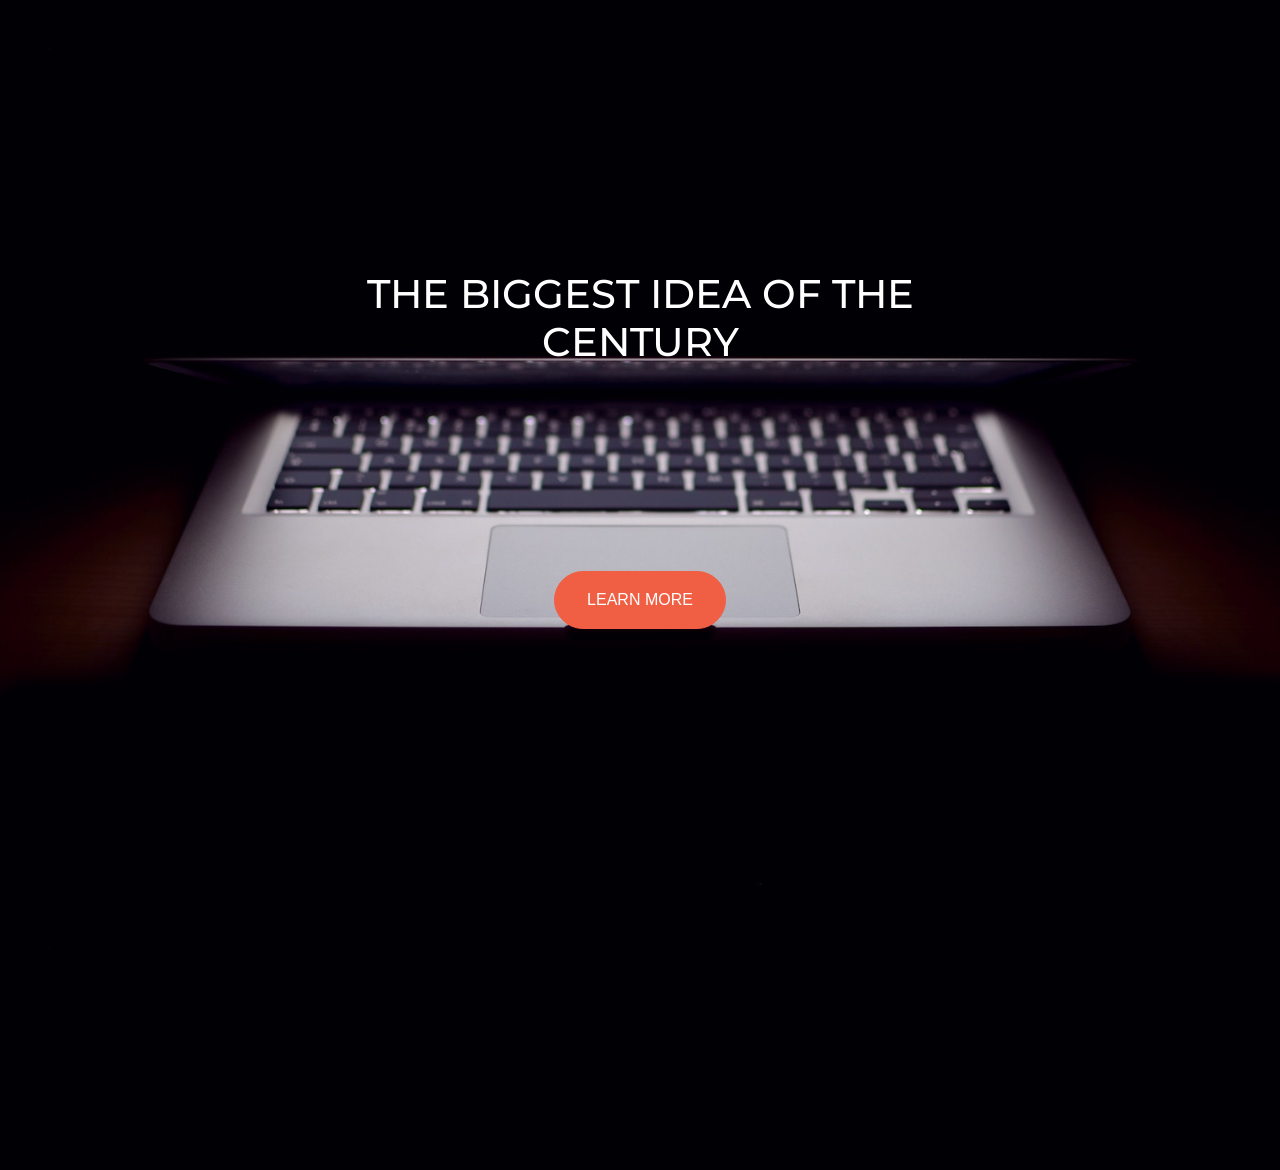
==== index.html @ 9f350d33 "changed name" ====
<!DOCTYPE html>
<html>
  <head>
    <title>Startup</title>

    <link href="https://fonts.googleapis.com/css?family=Montserrat" rel="stylesheet">

    <link rel="stylesheet" href="https://maxcdn.bootstrapcdn.com/bootstrap/4.0.0-alpha.6/css/bootstrap.min.css" integrity="sha384-rwoIResjU2yc3z8GV/NPeZWAv56rSmLldC3R/AZzGRnGxQQKnKkoFVhFQhNUwEyJ" crossorigin="anonymous">

    <link rel="stylesheet" href="startup.css">
  </head>
  <body>
    <div class="header text-center text-white d-flex">
            <div class="container my-auto">
                <div class="row">
                    <div class="col-lg-12 my-auto">
                        <h1 class="text-uppercase faded">
                        The Biggest Idea of the Century
                        </h1>
                        <hr>
                                            <!-- Begin Mailchimp Signup Form -->
                        <link href="//cdn-images.mailchimp.com/embedcode/classic-10_7.css" rel="stylesheet" type="text/css">
                        <style type="text/css">
                            #mc_embed_signup{clear:left; font:14px Helvetica,Arial,sans-serif; }
                            /* Add your own Mailchimp form style overrides in your site stylesheet or in this style block.
                            We recommend moving this block and the preceding CSS link to the HEAD of your HTML file. */
                        </style>
                        <div id="mc_embed_signup">
                        <form action="https://coolwebsite.us20.list-manage.com/subscribe/post?u=013b204b588eee32a9b69cc5a&amp;id=10e1834b64" method="post" id="mc-embedded-subscribe-form" name="mc-embedded-subscribe-form" class="validate" target="_blank" novalidate>
                            <div id="mc_embed_signup_scroll">
                        <div class="indicates-required"><span class="asterisk"></span></div>
                        </div>
                            <div id="mce-responses" class="clear">
                                <div class="response" id="mce-error-response" style="display:none"></div>
                                <div class="response" id="mce-success-response" style="display:none"></div>
                            </div>    <!-- real people should not fill this in and expect good things - do not remove this or risk form bot signups-->
                            <div style="position: absolute; left: -5000px;" aria-hidden="true"><input type="text" name="b_013b204b588eee32a9b69cc5a_10e1834b64" tabindex="-1" value=""></div>
                            <div class="clear"><input class="btn btn-primary" type="submit" value="Learn More" name="subscribe" id="mc-embedded-subscribe" class="button"></div>
                            </div>
                        </form>
                        </div>
                        <script type='text/javascript' src='//s3.amazonaws.com/downloads.mailchimp.com/js/mc-validate.js'></script><script type='text/javascript'>(function($) {window.fnames = new Array(); window.ftypes = new Array();fnames[0]='EMAIL';ftypes[0]='email';fnames[1]='FNAME';ftypes[1]='text';fnames[2]='LNAME';ftypes[2]='text';fnames[3]='ADDRESS';ftypes[3]='address';fnames[4]='PHONE';ftypes[4]='phone';}(jQuery));var $mcj = jQuery.noConflict(true);</script>
                        <!--End mc_embed_signup-->
                    
                </div>
            </div>        
    </div>

    


    <script src="https://code.jquery.com/jquery-3.3.1.slim.min.js" integrity="sha384-q8i/X+965DzO0rT7abK41JStQIAqVgRVzpbzo5smXKp4YfRvH+8abtTE1Pi6jizo" crossorigin="anonymous"></script>
    <script src="https://cdnjs.cloudflare.com/ajax/libs/popper.js/1.14.6/umd/popper.min.js" integrity="sha384-wHAiFfRlMFy6i5SRaxvfOCifBUQy1xHdJ/yoi7FRNXMRBu5WHdZYu1hA6ZOblgut" crossorigin="anonymous"></script>
    <script src="https://stackpath.bootstrapcdn.com/bootstrap/4.2.1/js/bootstrap.min.js" integrity="sha384-B0UglyR+jN6CkvvICOB2joaf5I4l3gm9GU6Hc1og6Ls7i6U/mkkaduKaBhlAXv9k" crossorigin="anonymous"></script>
  </body>
</html>
---- startup.css ----
body,
html {
    height: 100%;
    width: 100%;
}

body {
    font-family: 'Montserrat', sans-serif;
    background-position: center;
    background-image: url(header.jpg);
    background-size: cover;
    height: 100%;
}

.header {
    margin-top: 200px;
    margin-bottom:30px;
    font-size: 2rem;
}

hr {
    max-width: 65px;
    border-width: 3px;
    padding: 85px;
}

.btn-primary {
    background-color: #F05F44;
    border-color: #F05F44;
    text-transform: uppercase;
    border-radius: 300px;
    padding:1rem 2rem;
}

.d-flex {
    justify-content: center;
    margin: 30vh;
}

.btn-primary:hover {
    background-color: #F05F44;
    cursor: pointer;
    border-color: #ee4b08;
    border-width: 5px;
}
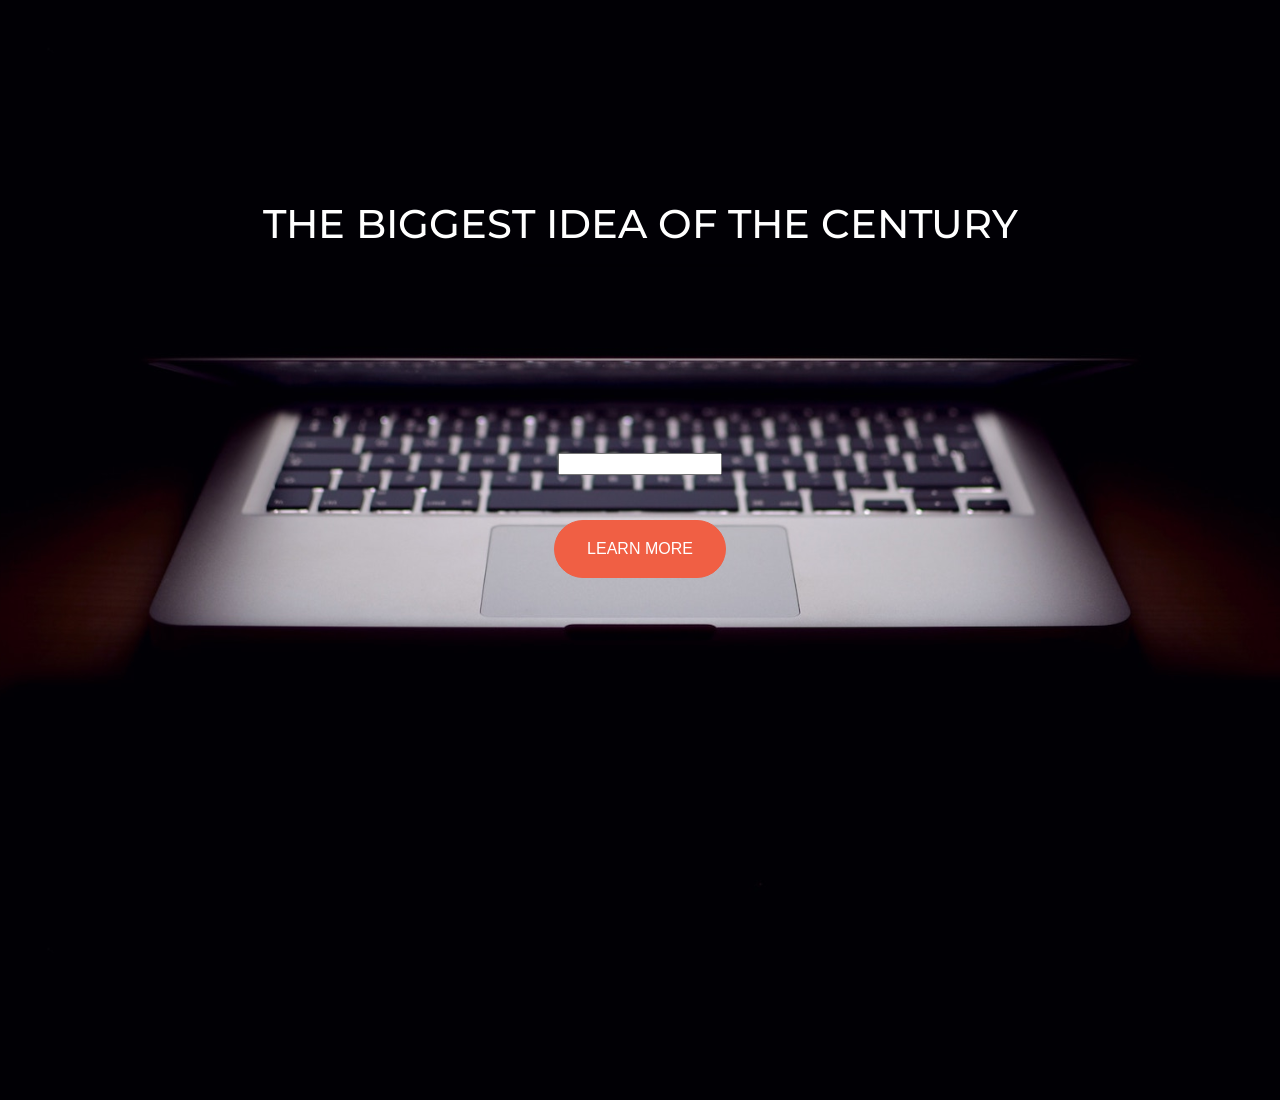
==== commit 8092f735: "Update index.html" ====
--- a/index.html
+++ b/index.html
@@ -7,7 +7,7 @@
 
     <link rel="stylesheet" href="https://maxcdn.bootstrapcdn.com/bootstrap/4.0.0-alpha.6/css/bootstrap.min.css" integrity="sha384-rwoIResjU2yc3z8GV/NPeZWAv56rSmLldC3R/AZzGRnGxQQKnKkoFVhFQhNUwEyJ" crossorigin="anonymous">
 
-    <link rel="stylesheet" href="startup.css">
+    <link rel="stylesheet" href="style.css">
   </head>
   <body>
     <div class="header text-center text-white d-flex">
@@ -34,7 +34,7 @@
                                 <div class="response" id="mce-error-response" style="display:none"></div>
                                 <div class="response" id="mce-success-response" style="display:none"></div>
                             </div>    <!-- real people should not fill this in and expect good things - do not remove this or risk form bot signups-->
-                            <div style="position: absolute; left: -5000px;" aria-hidden="true"><input type="text" name="b_013b204b588eee32a9b69cc5a_10e1834b64" tabindex="-1" value=""></div>
+                            <div aria-hidden="true"><input type="text" name="b_013b204b588eee32a9b69cc5a_10e1834b64" tabindex="-1" value=""></div>
                             <div class="clear"><input class="btn btn-primary" type="submit" value="Learn More" name="subscribe" id="mc-embedded-subscribe" class="button"></div>
                             </div>
                         </form>
--- a/style.css
+++ b/style.css
@@ -0,0 +1,43 @@
+body,
+html {
+    height: 100%;
+    width: 100%;
+}
+
+body {
+    font-family: 'Montserrat', sans-serif;
+    background-position: center;
+    background-image: url(header.jpg);
+    background-size: cover;
+    height: 100%;
+}
+
+.header {
+    margin-top: 200px;
+    margin-bottom:30px;
+    font-size: 2rem;
+}
+
+hr {
+    max-width: 65px;
+    border-width: 3px;
+    padding: 85px;
+}
+
+.btn-primary {
+    background-color: #F05F44;
+    border-color: #F05F44;
+    text-transform: uppercase;
+    border-radius: 300px;
+    padding:1rem 2rem;
+    justify-content: center;
+    margin: 5vh;
+}
+
+
+.btn-primary:hover {
+    background-color: #F05F44;
+    cursor: pointer;
+    border-color: #ee4b08;
+    border-width: 5px;
+}
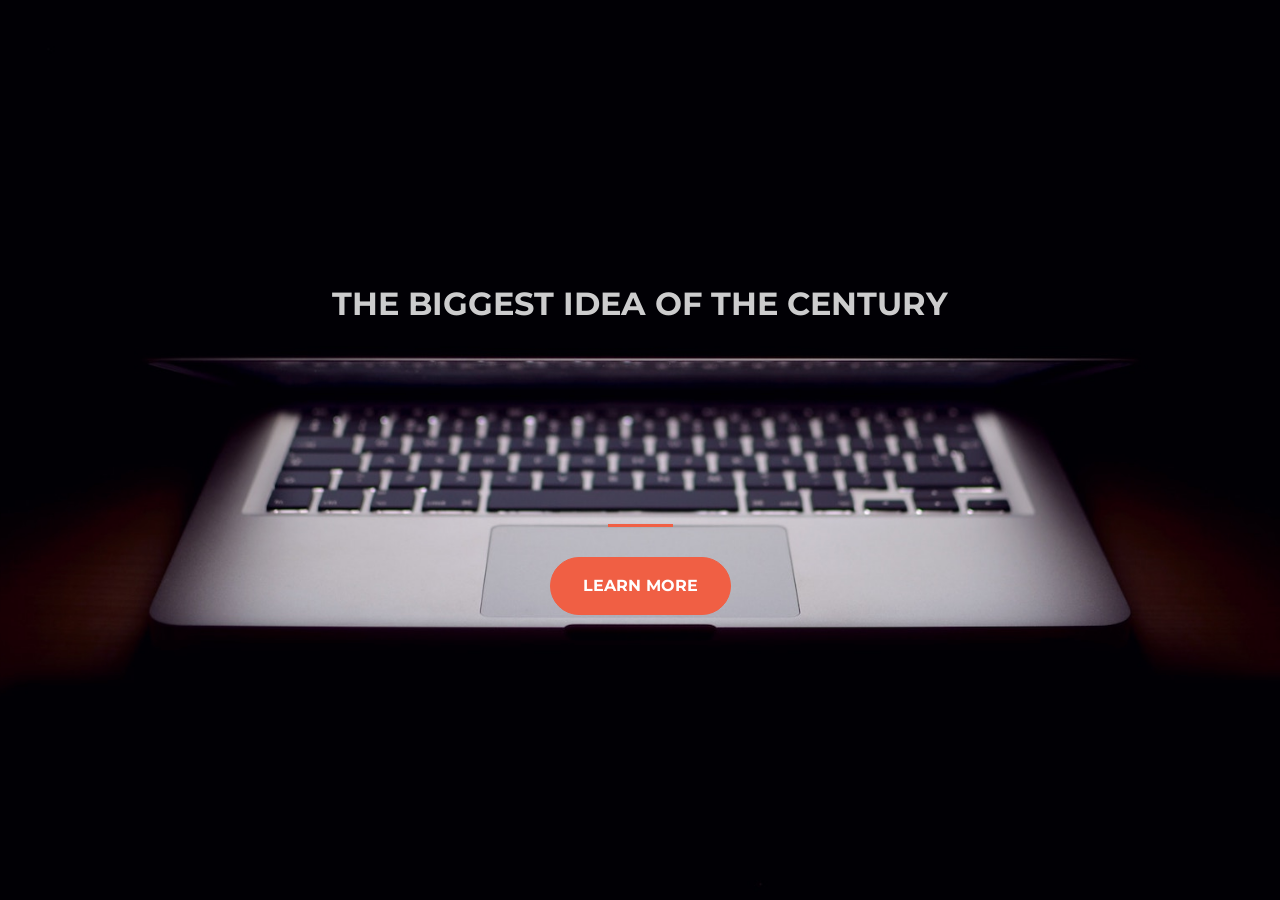
==== commit 115d767f: "changed code" ====
--- a/index.html
+++ b/index.html
@@ -3,54 +3,54 @@
   <head>
     <title>Startup</title>
 
+    <!-- Google Fonts -->
     <link href="https://fonts.googleapis.com/css?family=Montserrat" rel="stylesheet">
 
-    <link rel="stylesheet" href="https://maxcdn.bootstrapcdn.com/bootstrap/4.0.0-alpha.6/css/bootstrap.min.css" integrity="sha384-rwoIResjU2yc3z8GV/NPeZWAv56rSmLldC3R/AZzGRnGxQQKnKkoFVhFQhNUwEyJ" crossorigin="anonymous">
+    <!-- Note that the below Bootstrap file is a specific version. If you grab the most
+    current from Bootstrap website, you will see the button grow transition being a lot faster
+    than in my video. Use whichever style sheet you like best! -->
+    <!-- Bootstrap CSS from a CDN. This way you don't have to include the bootstrap file yourself -->
+    <link rel="stylesheet" href="https://maxcdn.bootstrapcdn.com/bootstrap/4.0.0/css/bootstrap.min.css" integrity="sha384-Gn5384xqQ1aoWXA+058RXPxPg6fy4IWvTNh0E263XmFcJlSAwiGgFAW/dAiS6JXm" crossorigin="anonymous">
 
-    <link rel="stylesheet" href="style.css">
+    <!-- My own stylesheet -->
+    <link href="style.css" rel="stylesheet">
   </head>
   <body>
-    <div class="header text-center text-white d-flex">
-            <div class="container my-auto">
-                <div class="row">
-                    <div class="col-lg-12 my-auto">
-                        <h1 class="text-uppercase faded">
-                        The Biggest Idea of the Century
-                        </h1>
-                        <hr>
-                                            <!-- Begin Mailchimp Signup Form -->
-                        <link href="//cdn-images.mailchimp.com/embedcode/classic-10_7.css" rel="stylesheet" type="text/css">
-                        <style type="text/css">
-                            #mc_embed_signup{clear:left; font:14px Helvetica,Arial,sans-serif; }
-                            /* Add your own Mailchimp form style overrides in your site stylesheet or in this style block.
-                            We recommend moving this block and the preceding CSS link to the HEAD of your HTML file. */
-                        </style>
-                        <div id="mc_embed_signup">
-                        <form action="https://coolwebsite.us20.list-manage.com/subscribe/post?u=013b204b588eee32a9b69cc5a&amp;id=10e1834b64" method="post" id="mc-embedded-subscribe-form" name="mc-embedded-subscribe-form" class="validate" target="_blank" novalidate>
-                            <div id="mc_embed_signup_scroll">
-                        <div class="indicates-required"><span class="asterisk"></span></div>
-                        </div>
-                            <div id="mce-responses" class="clear">
-                                <div class="response" id="mce-error-response" style="display:none"></div>
-                                <div class="response" id="mce-success-response" style="display:none"></div>
-                            </div>    <!-- real people should not fill this in and expect good things - do not remove this or risk form bot signups-->
-                            <div aria-hidden="true"><input type="text" name="b_013b204b588eee32a9b69cc5a_10e1834b64" tabindex="-1" value=""></div>
-                            <div class="clear"><input class="btn btn-primary" type="submit" value="Learn More" name="subscribe" id="mc-embedded-subscribe" class="button"></div>
-                            </div>
-                        </form>
-                        </div>
-                        <script type='text/javascript' src='//s3.amazonaws.com/downloads.mailchimp.com/js/mc-validate.js'></script><script type='text/javascript'>(function($) {window.fnames = new Array(); window.ftypes = new Array();fnames[0]='EMAIL';ftypes[0]='email';fnames[1]='FNAME';ftypes[1]='text';fnames[2]='LNAME';ftypes[2]='text';fnames[3]='ADDRESS';ftypes[3]='address';fnames[4]='PHONE';ftypes[4]='phone';}(jQuery));var $mcj = jQuery.noConflict(true);</script>
-                        <!--End mc_embed_signup-->
-                    
+    <header class="startup text-center text-white d-flex">
+      <div class="container my-auto">
+        <div class="row">
+          <div class="col-lg-12 my-auto">
+            <h1 class="text-uppercase faded">
+              <strong>The biggest idea of the century</strong>
+            </h1>
+            <hr>
+          </div>
+          <div class="col-lg-12 my-auto">
+                        <!-- Begin Mailchimp Signup Form -->
+            <link href="//cdn-images.mailchimp.com/embedcode/slim-10_7.css" rel="stylesheet" type="text/css">
+            <style type="text/css">
+                #mc_embed_signup{clear:left; font:14px Helvetica,Arial,sans-serif; }
+                /* Add your own Mailchimp form style overrides in your site stylesheet or in this style block.
+                We recommend moving this block and the preceding CSS link to the HEAD of your HTML file. */
+            </style>
+            <div id="mc_embed_signup">
+            <form action="https://coolwebsite.us20.list-manage.com/subscribe/post?u=013b204b588eee32a9b69cc5a&amp;id=10e1834b64" method="post" id="mc-embedded-subscribe-form" name="mc-embedded-subscribe-form" class="validate" target="_blank" novalidate>
+                <div id="mc_embed_signup_scroll">
+
+                <!-- real people should not fill this in and expect good things - do not remove this or risk form bot signups-->
+                <div style="position: absolute; left: -5000px;" aria-hidden="true"><input type="text" name="b_013b204b588eee32a9b69cc5a_10e1834b64" tabindex="-1" value=""></div>
+                <div class="clear"><input class="btn btn-primary btn-xl" type="submit" value="Learn more" name="subscribe" id="mc-embedded-subscribe" class="button"></div>
                 </div>
-            </div>        
-    </div>
+            </form>
+            </div>
 
-    
+            <!--End mc_embed_signup-->
+            
+          </div>
+        </div>
+      </div>
+    </header>
 
+  </body>
 
-    <script src="https://code.jquery.com/jquery-3.3.1.slim.min.js" integrity="sha384-q8i/X+965DzO0rT7abK41JStQIAqVgRVzpbzo5smXKp4YfRvH+8abtTE1Pi6jizo" crossorigin="anonymous"></script>
-    <script src="https://cdnjs.cloudflare.com/ajax/libs/popper.js/1.14.6/umd/popper.min.js" integrity="sha384-wHAiFfRlMFy6i5SRaxvfOCifBUQy1xHdJ/yoi7FRNXMRBu5WHdZYu1hA6ZOblgut" crossorigin="anonymous"></script>
-    <script src="https://stackpath.bootstrapcdn.com/bootstrap/4.2.1/js/bootstrap.min.js" integrity="sha384-B0UglyR+jN6CkvvICOB2joaf5I4l3gm9GU6Hc1og6Ls7i6U/mkkaduKaBhlAXv9k" crossorigin="anonymous"></script>
-  </body>
 </html>
--- a/style.css
+++ b/style.css
@@ -1,43 +1,59 @@
+
 body,
 html {
-    height: 100%;
-    width: 100%;
+  width: 100%;
+  height: 100%; 
 }
 
 body {
-    font-family: 'Montserrat', sans-serif;
-    background-position: center;
-    background-image: url(header.jpg);
-    background-size: cover;
-    height: 100%;
-}
-
-.header {
-    margin-top: 200px;
-    margin-bottom:30px;
-    font-size: 2rem;
+  font-family: 'Montserrat', sans-serif;
 }
 
 hr {
-    max-width: 65px;
-    border-width: 3px;
-    padding: 85px;
+  max-width: 65px;
+  border-width: 3px;
+  border-color: #F05F44; 
+}
+
+.faded {
+  color: rgba(255, 255, 255, 0.8); 
+}
+
+header.startup {
+  background-position: center;
+  background-image: url("header.jpg");
+  background-size: cover;
+  height: 100%;
+}
+
+header.startup hr {
+  margin-top: 200px;
+  margin-bottom: 30px; 
+}
+
+header.startup h1 {
+  font-size: 2rem; 
+}
+
+.btn {
+  font-weight: 700;
+  text-transform: uppercase;
+  border-radius: 300px;
+  font-family: 'Montserrat', sans-serif;
+}
+
+.btn-xl {
+  padding: 1rem 2rem; 
 }
 
 .btn-primary {
-    background-color: #F05F44;
-    border-color: #F05F44;
-    text-transform: uppercase;
-    border-radius: 300px;
-    padding:1rem 2rem;
-    justify-content: center;
-    margin: 5vh;
-}
-
+  background-color: #F05F44;
+  border-color: #F05F44; }
 
 .btn-primary:hover {
-    background-color: #F05F44;
-    cursor: pointer;
-    border-color: #ee4b08;
-    border-width: 5px;
-}+  background-color: #ee4b08;
+  border-color: #ee4b08;
+  border-width: 5px;
+  cursor: pointer;
+}
+  
